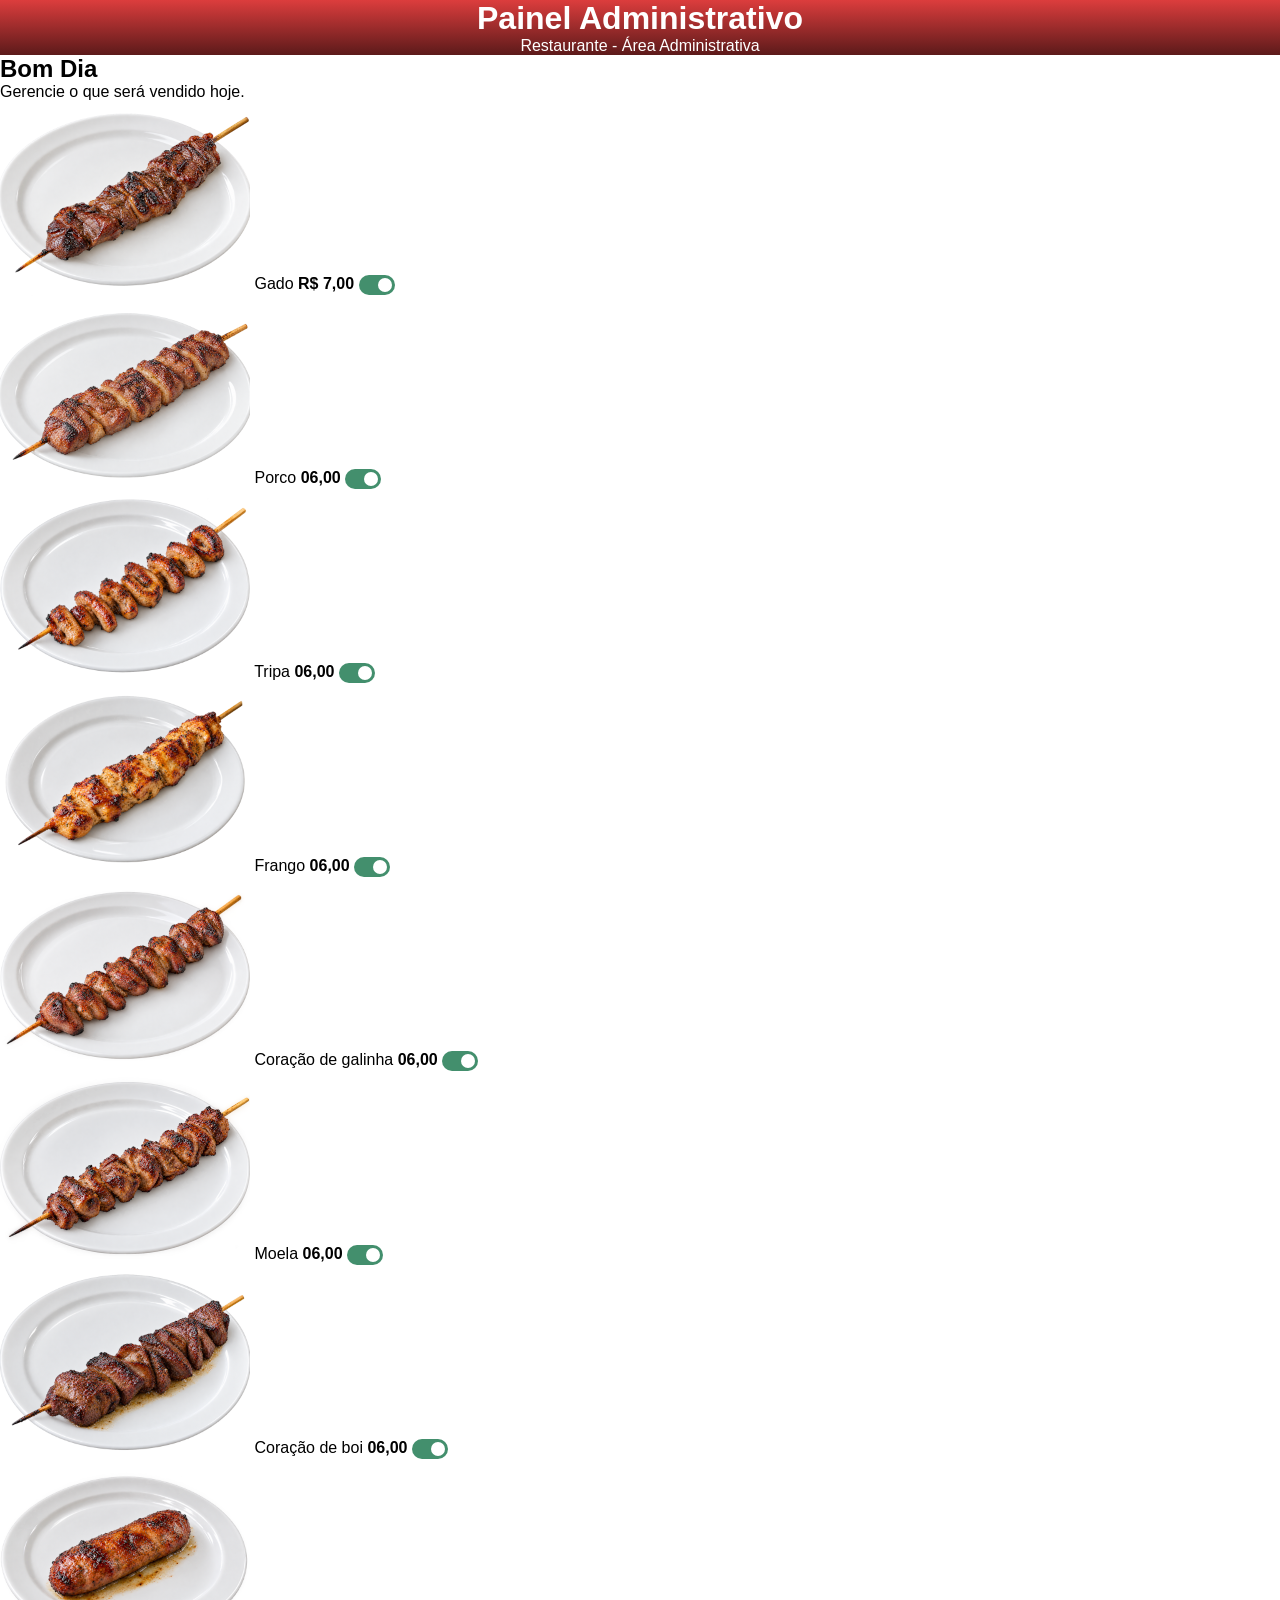
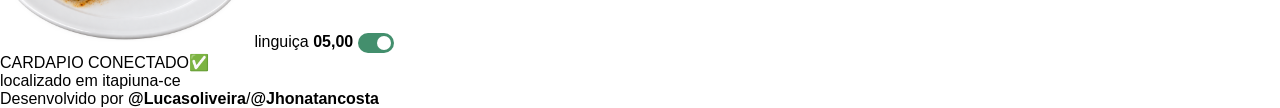
==== pagina-adm.html @ 42b94558 "criando-pagina-adm" ====
<!DOCTYPE html>
<html lang="pt-br">
<head>
    <meta charset="UTF-8">
    <meta name="viewport" content="width=device-width, initial-scale=1.0">
    <title>Painel Adm</title>
    <link rel="stylesheet" href="style.css">
</head>
<body>

<header>
    <h1>Painel Administrativo</h1>
    <p>Restaurante - Área Administrativa</p>
</header>

<main>
    <h2>Bom Dia</h2>
    <p>Gerencie o que será vendido hoje.</p>

    <div class="produto">
        <img src="imagens/img-espeto-gado.png" alt="espeto-de-gado">
        <span>Gado</span>

        <strong>R$ 7,00</strong>

        <label class="interruptor">
            <input type="checkbox" checked>    
            <span class="conteudo-botao"></span>
        </label>
    </div>


    <div class="produto">
        <img src="imagens/img-espeto-porco.png" alt="espeto-de-porco">
        <span>Porco</span>
        <strong>06,00</strong>

        <label class="interruptor">
            <input type="checkbox" checked>    
            <span class="conteudo-botao"></span>
        </label>
    </div>

    <div class="produto">
        <img src="imagens/img-espeto-tripa.png" alt="espeto-de-tripa">
        <span>Tripa</span>
        <strong>06,00</strong>

        <label class="interruptor">
            <input type="checkbox" checked>    
            <span class="conteudo-botao"></span>
        </label>
    </div>

    <div class="produto">
        <img src="imagens/img-espeto-frango.png" alt="espeto-de-frango">
        <span>Frango</span>
        <strong>06,00</strong>

        <label class="interruptor">
            <input type="checkbox" checked>    
            <span class="conteudo-botao"></span>
        </label>
    </div>

    <div class="produto">
        <img src="imagens/img-espeto-coracao-de-frango.png" alt="espeto-coracao-de-frango">
        <span>Coração de galinha</span>
        <strong>06,00</strong>
        <label class="interruptor">
            <input type="checkbox" checked>    
            <span class="conteudo-botao"></span>
        </label>
    </div>

    <div class="produto">
        <img src="imagens/img-espeto-moela-de-frango.png" alt="espeto-moela-de-frango">
        <span>Moela</span>
        <strong>06,00</strong>
        <label class="interruptor">
            <input type="checkbox" checked>    
            <span class="conteudo-botao"></span>
        </label>
    </div>

    <div class="produto">
        <img src="imagens/img-espeto-coracao-de-boi.png" alt="espeto-coracao-de-boi">
        <span>Coração de boi</span>
        <strong>06,00</strong>

        <label class="interruptor">
            <input type="checkbox" checked>    
            <span class="conteudo-botao"></span>
        </label>
    </div>

    <div class="produto">
        <img src="imagens/img-linguica.png" alt="linguica">
        <span>linguiça</span>
        <strong>05,00</strong>

        <label class="interruptor">
            <input type="checkbox" checked>    
            <span class="conteudo-botao"></span>
        </label>
    </div>
    </section>

    <aside>CARDAPIO CONECTADO✅</aside>
</main>

<footer>

    <p>localizado em itapiuna-ce</p>
    <p>Desenvolvido por <strong>@Lucasoliveira</strong>/<strong>@Jhonatancosta</strong></p>

</footer>

</body>
</html>
---- style.css ----
@charset "UTF-8";

@import url('https://fonts.googleapis.com/css2?family=Bebas+Neue&display=swap');


:root{
    --cor0:white;
    --cor1:#02bc2a;
    --cor2:#dc3d3d;
    --cor3:#a82f2f;
    --cor4:#5c1a1a;
    --cor5:#3d0606;
    --cor6:#f7d04e;
    --cor7:#f5f3e0;
    --cor8:#f6f6f4dd;
    --cor9:#000000;
    --cor10:rgba(2, 115, 38, 0.996);

    --font-padrao:arial,verdana,helvetica,sans-serif;
    --font-destaque:"Bebas Neue", sans-serif;
    --font-monoespacada:monospace;
}   

* {
    margin: 0;
    padding: 0;
}

body{
    font-family: var(--font-padrao);
}

header{
    background-image:linear-gradient(to bottom, var(--cor2), var(--cor4));
    color: var(--cor0);
    text-align: center;

}

/* Estrutura do interruptor */
.interruptor {
    position: relative;
    display: inline-block;
    width: 36px;
    height: 20px;
}

/* Esconde o checkbox original */
.interruptor input {
    opacity: 0;
    width: 0;
    height: 0;
}

/* Fundo do interruptor */
.conteudo-botao {
    position: absolute;
    cursor: pointer;
    inset: 0;
    background-color: #ccc;
    border-radius: 20px;
    transition: 0.3s;
}

/* Bolinha branca */
.conteudo-botao::before {
    content: "";
    position: absolute;
    height: 14px;
    width: 14px;
    left: 3px;
    bottom: 3px;
    background-color: white;
    border-radius: 50%;
    transition: 0.3s;
}

/* Cor quando ativado */
.interruptor input:checked + .conteudo-botao {
    background-color: #438f6d;
}

/* Movimento da bolinha */
.interruptor input:checked + .conteudo-botao::before {
    transform: translateX(16px);
}
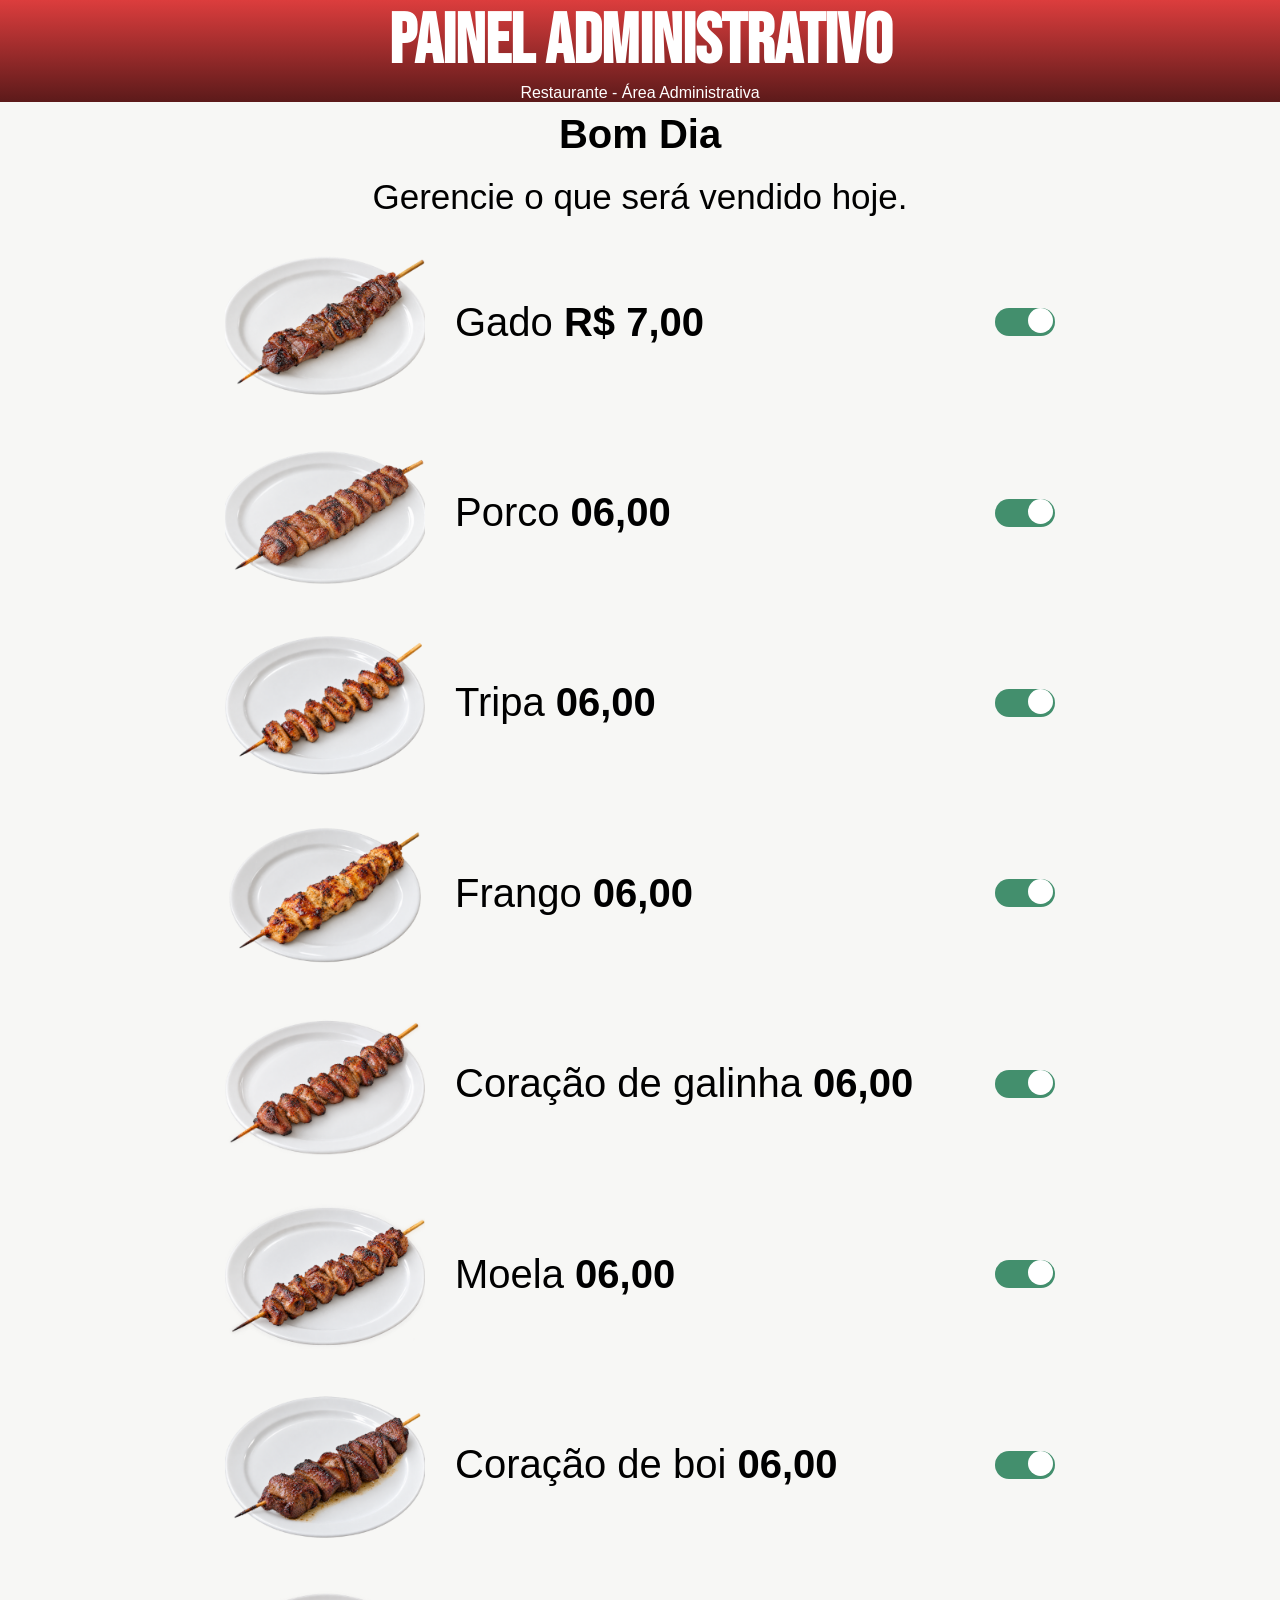
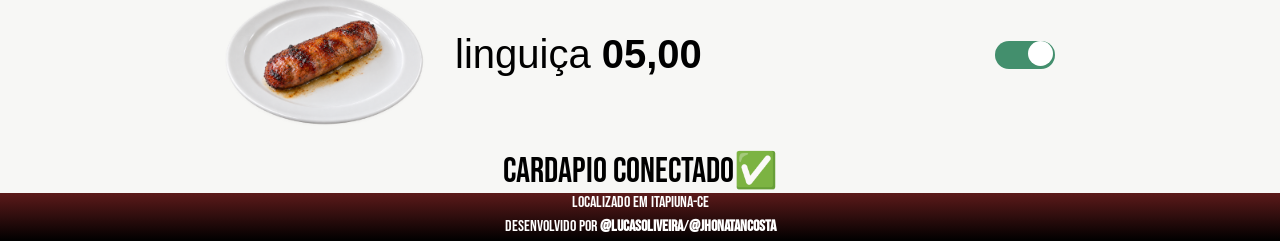
==== commit 0c0fe159: "adicionando, centralizacao-e-responsividade" ====
--- a/pagina-adm.html
+++ b/pagina-adm.html
@@ -19,9 +19,10 @@
 
     <div class="produto">
         <img src="imagens/img-espeto-gado.png" alt="espeto-de-gado">
-        <span>Gado</span>
-
-        <strong>R$ 7,00</strong>
+        <span>
+            Gado
+            <strong>R$ 7,00</strong>
+        </span>
 
         <label class="interruptor">
             <input type="checkbox" checked>    
@@ -32,8 +33,10 @@
 
     <div class="produto">
         <img src="imagens/img-espeto-porco.png" alt="espeto-de-porco">
-        <span>Porco</span>
-        <strong>06,00</strong>
+        <span>
+            Porco
+            <strong>06,00</strong>
+        </span>
 
         <label class="interruptor">
             <input type="checkbox" checked>    
@@ -43,8 +46,11 @@
 
     <div class="produto">
         <img src="imagens/img-espeto-tripa.png" alt="espeto-de-tripa">
-        <span>Tripa</span>
-        <strong>06,00</strong>
+        <span>
+            Tripa
+            <strong>06,00</strong>
+        </span>
+        
 
         <label class="interruptor">
             <input type="checkbox" checked>    
@@ -54,8 +60,10 @@
 
     <div class="produto">
         <img src="imagens/img-espeto-frango.png" alt="espeto-de-frango">
-        <span>Frango</span>
-        <strong>06,00</strong>
+        <span>
+            Frango
+            <strong>06,00</strong>
+        </span>
 
         <label class="interruptor">
             <input type="checkbox" checked>    
@@ -65,8 +73,13 @@
 
     <div class="produto">
         <img src="imagens/img-espeto-coracao-de-frango.png" alt="espeto-coracao-de-frango">
-        <span>Coração de galinha</span>
-        <strong>06,00</strong>
+
+        <span>
+            Coração de galinha
+            <strong>06,00</strong>
+        </span>
+
+
         <label class="interruptor">
             <input type="checkbox" checked>    
             <span class="conteudo-botao"></span>
@@ -75,8 +88,11 @@
 
     <div class="produto">
         <img src="imagens/img-espeto-moela-de-frango.png" alt="espeto-moela-de-frango">
-        <span>Moela</span>
-        <strong>06,00</strong>
+        <span>
+            Moela
+            <strong>06,00</strong>
+        </span>
+
         <label class="interruptor">
             <input type="checkbox" checked>    
             <span class="conteudo-botao"></span>
@@ -85,8 +101,10 @@
 
     <div class="produto">
         <img src="imagens/img-espeto-coracao-de-boi.png" alt="espeto-coracao-de-boi">
-        <span>Coração de boi</span>
-        <strong>06,00</strong>
+        <span>
+            Coração de boi
+            <strong>06,00</strong>
+        </span>
 
         <label class="interruptor">
             <input type="checkbox" checked>    
@@ -96,8 +114,10 @@
 
     <div class="produto">
         <img src="imagens/img-linguica.png" alt="linguica">
-        <span>linguiça</span>
-        <strong>05,00</strong>
+        <span>
+            linguiça
+            <strong>05,00</strong>
+        </span>
 
         <label class="interruptor">
             <input type="checkbox" checked>    
--- a/style.css
+++ b/style.css
@@ -34,16 +34,143 @@
     background-image:linear-gradient(to bottom, var(--cor2), var(--cor4));
     color: var(--cor0);
     text-align: center;
-
+}
+
+header h1{
+    font-family: var(--font-destaque);
+    font-size: 70px;
+}
+
+
+@media(max-width: 900px){
+    header h1{
+       font-size: 50px; 
+    }
+}
+
+@media(max-width: 600px){
+    header h1{
+       font-size: 35px; 
+    }
+}
+
+
+main{
+    background-color: var(--cor8);
+}
+
+main h2{
+    font-size: 40px;
+    text-align: center;
+    padding: 10px;
+}
+
+@media(max-width: 900px){
+    main h2{
+       font-size: 35px; 
+    }
+}
+
+@media(max-width: 600px){
+    main h2{
+       font-size: 25px; 
+    }
+}
+
+main p{
+    font-size: 35px;
+    text-align: center;
+    padding: 10px;
+}
+
+@media(max-width: 900px){
+    main p{
+       font-size: 30px; 
+    }
+}
+
+@media(max-width: 600px){
+    main p{
+       font-size: 20px; 
+    }
+}
+
+main .produto{
+    display: flex;
+    align-items: center;
+    justify-content: center;
+}
+
+.produto img{
+    padding: 20px;
+    width: 200px;
+    height: auto;
+    vertical-align: middle;
+    
+}
+
+@media(max-width: 900px){
+    .produto img{
+        width: 150px;
+    }
+}
+
+@media(max-width: 600px){
+    .produto img{
+        width: 100px;
+    }
+}
+
+.produto span{
+    font-size: 40px;
+    width: 500px;
+    padding: 10px;
+}
+
+@media(max-width: 900px){
+    .produto span{
+        font-size: 30px;
+        width: 200px;
+    }
+}
+
+
+@media(max-width: 700px){
+    .produto span{
+        font-size: 20px;
+        width: 120px;
+    }
+}
+
+
+.produto .interruptor span{
+    width: 40px;
+}
+
+@media(max-width: 600px){
+    .produto .interruptor span{
+        width: 20px;
+
+    } 
 }
 
 /* Estrutura do interruptor */
 .interruptor {
     position: relative;
     display: inline-block;
-    width: 36px;
-    height: 20px;
-}
+    width: 50px;
+    height: 28px;
+    margin: 30px;
+}
+
+
+@media(max-width: 600px){
+    .interruptor{
+        width: 36px;
+        height: 20px;
+    }
+}
+
 
 /* Esconde o checkbox original */
 .interruptor input {
@@ -60,14 +187,15 @@
     background-color: #ccc;
     border-radius: 20px;
     transition: 0.3s;
+    
 }
 
 /* Bolinha branca */
 .conteudo-botao::before {
     content: "";
     position: absolute;
-    height: 14px;
-    width: 14px;
+    height: 25px;
+    width: 25px;
     left: 3px;
     bottom: 3px;
     background-color: white;
@@ -75,6 +203,18 @@
     transition: 0.3s;
 }
 
+@media(max-width: 600px){
+    .conteudo-botao::before{
+        width:15px ; 
+        height: 15px; 
+    }
+}
+
+.interruptor input{
+
+}
+
+
 /* Cor quando ativado */
 .interruptor input:checked + .conteudo-botao {
     background-color: #438f6d;
@@ -82,5 +222,37 @@
 
 /* Movimento da bolinha */
 .interruptor input:checked + .conteudo-botao::before {
-    transform: translateX(16px);
-}+    transform: translateX(30px);
+}
+
+
+@media(max-width: 600px){
+    .interruptor input:checked + .conteudo-botao::before{
+        transform: translateX(16px);
+    }
+}
+
+footer{
+    background-image: linear-gradient(to top, var(--cor9), var(--cor4));
+    color: var(--cor0);
+    font-family: var(--font-destaque);
+    font-weight: lighter;
+    text-align: center;
+}
+
+aside{
+    font-family: var(--font-destaque);
+    text-align: center;
+    font-size:35px;
+
+}
+
+@media(max-width: 600px){
+    aside{
+        font-size: 25px;
+    }
+}
+
+footer > p{
+    padding-bottom: 5px;
+}
